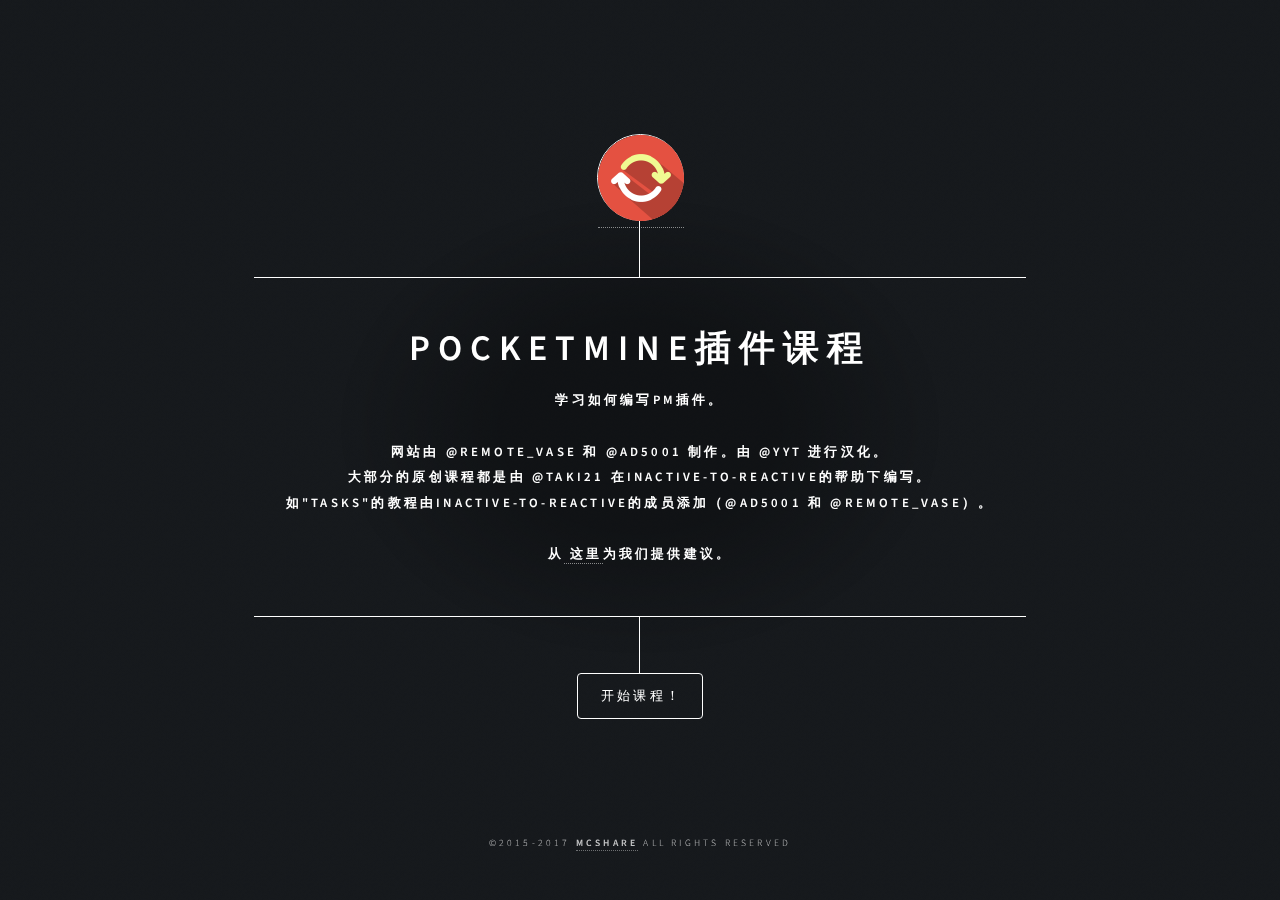
==== index.html @ d4e8ac36 "V1.0" ====
<!DOCTYPE HTML>

<html>

<head>
    <title>如何编写PM插件</title>
    <meta charset="utf-8" />
    <meta name="viewport" content="width=device-width, initial-scale=1, user-scalable=no" />
    <link rel="stylesheet" href="assets/css/main.css" />
    <noscript><link rel="stylesheet" href="assets/css/noscript.css" /></noscript>
</head>

<body>

    <!-- 包装 -->
    <div id="wrapper">

        <!-- 页眉 -->
        <header id="header">
            <div class="logo">
                <a href="#hidden" style="text-decoration:none;"><img src="./images/logo.png"></a>
            </div>
            <div class="content">
                <div class="inner">
                    <h1>PocketMine插件课程</h1>
                    <!-- 请勿随意更改此处作者、汉化者信息，谢谢！ -->
                    <p><b>学习如何编写PM插件。 <br> <br> 网站由 @remote_vase 和 @Ad5001 制作。由 @YYT 进行汉化。 
                    <br> 大部分的原创课程都是由 @Taki21 在Inactive-to-Reactive的帮助下编写。
                    <br> 如"Tasks"的教程由Inactive-To-Reactive的成员添加（@Ad5001 和 @remote_vase）。
                    <br> <br> 从<a href=" http://git.oschina.net/McShare/PM_Plugin_Tutorial/issues"> 这里</a>为我们提供建议。</b></p>
                </div>
            </div>
            <nav>
                <ul>
                    <li><a href="#intro">开始课程！</a></li>
                </ul>
            </nav>
        </header>

        <!-- 主体 -->
        <div id="main">
            <center class="article">
                <p>当前课程完成度：<span id="progress"></span></p>
                <progress value="" max="100" id="course"></progress><br>
            </center>
            <p>&nbsp;</p><br>

            <article id="intro">
                <p>从服务器加载页面中…</p>
            </article>

            <!-- 第一卷 -->
            <article id="Vol1">
                <p>从服务器加载页面中…</p>
            </article>

            <!-- 第二卷 -->
            <article id="Vol2">
                <p>从服务器加载页面中…</p>
            </article>

            <!-- 第三卷 -->
            <article id="Vol3">
                <p>从服务器加载页面中…</p>
            </article>

            <!-- 第四卷 -->
            <article id="Vol4">
                <p>从服务器加载页面中…</p>
            </article>

            <!-- 测试 -->
            <article id="quiz">
                <p>从服务器加载页面中…</p>
            </article>

            <!-- 隐藏 -->
            <article id="hidden">
                <!-- Did this one or people would have a lag and an error in the console :p -->
            </article>

        </div>

        <!-- 页脚 -->
        <footer id="footer">
            <p class="copyright">&copy;2015-2017 <a href="https://www.mcshare.net/"><b>MCSHARE</b></a> ALL RIGHTS RESERVED</p>
        </footer>

    </div>

    <!-- BG -->
    <div id="bg"></div>

    <!-- 脚本 -->
    <script src="assets/js/jquery.min.js"></script>
    <script src="assets/js/skel.min.js"></script>
    <script src="assets/js/main.js"></script>
    <script src="assets/js/util.js"></script>
    <script src="assets/js/pages.js"></script>
    <script src="assets/js/courseCalc.js"></script>

</body>

</html>
---- assets/css/main.css ----
@import url(font-awesome.min.css);
@import url("https://fonts.googleapis.com/css?family=Source+Sans+Pro:300italic,600italic,300,600");

/*
	Dimension by HTML5 UP
	html5up.net | @ajlkn
	Free for personal and commercial use under the CCA 3.0 license (html5up.net/license)
*/


/* Reset */

html,
body,
div,
span,
applet,
object,
iframe,
h1,
h2,
h3,
h4,
h5,
h6,
p,
blockquote,
pre,
a,
abbr,
acronym,
address,
big,
cite,
code,
del,
dfn,
em,
img,
ins,
kbd,
q,
s,
samp,
small,
strike,
strong,
sub,
sup,
tt,
var,
b,
u,
i,
center,
dl,
dt,
dd,
ol,
ul,
li,
fieldset,
form,
label,
legend,
table,
caption,
tbody,
tfoot,
thead,
tr,
th,
td,
article,
aside,
canvas,
details,
embed,
figure,
figcaption,
footer,
header,
hgroup,
menu,
nav,
output,
ruby,
section,
summary,
time,
mark,
audio,
video {
    margin: 0;
    padding: 0;
    border: 0;
    font-size: 100%;
    font: inherit;
    vertical-align: baseline;
}

article,
aside,
details,
figcaption,
figure,
footer,
header,
hgroup,
menu,
nav,
section {
    display: block;
}

body {
    line-height: 1;
}

ol,
ul {
    list-style: none;
}

blockquote,
q {
    quotes: none;
}

blockquote:before,
blockquote:after,
q:before,
q:after {
    content: '';
    content: none;
}

table {
    border-collapse: collapse;
    border-spacing: 0;
}

body {
    -webkit-text-size-adjust: none;
}


/* Box Model */

*,
*:before,
*:after {
    -moz-box-sizing: border-box;
    -webkit-box-sizing: border-box;
    box-sizing: border-box;
}


/* Basic */

@-ms-viewport {
    width: device-width;
}

@media screen and (max-width: 480px) {
    html,
    body {
        min-width: 320px;
    }
}

body {
    background: #1b1f22;
}

body.is-loading *,
body.is-loading *:before,
body.is-loading *:after,
body.is-switching *,
body.is-switching *:before,
body.is-switching *:after {
    -moz-animation: none !important;
    -webkit-animation: none !important;
    -ms-animation: none !important;
    animation: none !important;
    -moz-transition: none !important;
    -webkit-transition: none !important;
    -ms-transition: none !important;
    transition: none !important;
    -moz-transition-delay: none !important;
    -webkit-transition-delay: none !important;
    -ms-transition-delay: none !important;
    transition-delay: none !important;
}


/* Type */

html {
    font-size: 16pt;
}

@media screen and (max-width: 1680px) {
    html {
        font-size: 12pt;
    }
}

@media screen and (max-width: 736px) {
    html {
        font-size: 11pt;
    }
}

@media screen and (max-width: 360px) {
    html {
        font-size: 10pt;
    }
}

body,
input,
select,
textarea {
    color: #ffffff;
    font-family: "Source Sans Pro", sans-serif;
    font-weight: 300;
    font-size: 1rem;
    line-height: 1.65;
}

a {
    -moz-transition: color 0.2s ease-in-out, background-color 0.2s ease-in-out, border-bottom-color 0.2s ease-in-out;
    -webkit-transition: color 0.2s ease-in-out, background-color 0.2s ease-in-out, border-bottom-color 0.2s ease-in-out;
    -ms-transition: color 0.2s ease-in-out, background-color 0.2s ease-in-out, border-bottom-color 0.2s ease-in-out;
    transition: color 0.2s ease-in-out, background-color 0.2s ease-in-out, border-bottom-color 0.2s ease-in-out;
    border-bottom: dotted 1px rgba(255, 255, 255, 0.5);
    text-decoration: none;
    color: inherit;
}

a:hover {
    border-bottom-color: transparent;
}

strong,
b {
    color: #ffffff;
    font-weight: 600;
}

em,
i {
    font-style: italic;
}

p {
    margin: 0 0 2rem 0;
}

h1,
h2,
h3,
h4,
h5,
h6 {
    color: #ffffff;
    font-weight: 600;
    line-height: 1.5;
    margin: 0 0 1rem 0;
    text-transform: uppercase;
    letter-spacing: 0.2rem;
}

h1 a,
h2 a,
h3 a,
h4 a,
h5 a,
h6 a {
    color: inherit;
    text-decoration: none;
}

h1.major,
h2.major,
h3.major,
h4.major,
h5.major,
h6.major {
    border-bottom: solid 1px #ffffff;
    width: -moz-max-content;
    width: -webkit-max-content;
    width: -ms-max-content;
    width: max-content;
    padding-bottom: 0.5rem;
    margin: 0 0 2rem 0;
}

h1 {
    font-size: 2.25rem;
    line-height: 1.3;
    letter-spacing: 0.5rem;
}

h2 {
    font-size: 1.5rem;
    line-height: 1.4;
    letter-spacing: 0.5rem;
}

h3 {
    font-size: 1rem;
}

h4 {
    font-size: 0.8rem;
}

h5 {
    font-size: 0.7rem;
}

h6 {
    font-size: 0.6rem;
}

@media screen and (max-width: 736px) {
    h1 {
        font-size: 1.75rem;
        line-height: 1.4;
    }
    h2 {
        font-size: 1.25em;
        line-height: 1.5;
    }
}

sub {
    font-size: 0.8rem;
    position: relative;
    top: 0.5rem;
}

sup {
    font-size: 0.8rem;
    position: relative;
    top: -0.5rem;
}

blockquote {
    border-left: solid 4px #ffffff;
    font-style: italic;
    margin: 0 0 2rem 0;
    padding: 0.5rem 0 0.5rem 2rem;
}

code {
    background: rgba(255, 255, 255, 0.075);
    border-radius: 4px;
    font-family: "Courier New", monospace;
    font-size: 0.9rem;
    margin: 0 0.25rem;
    padding: 0.25rem 0.65rem;
}

pre {
    -webkit-overflow-scrolling: touch;
    font-family: "Courier New", monospace;
    font-size: 0.9rem;
    margin: 0 0 2rem 0;
}

pre code {
    display: block;
    line-height: 1.75;
    padding: 1rem 1.5rem;
    overflow-x: auto;
}

hr {
    border: 0;
    border-bottom: solid 1px #ffffff;
    margin: 2.75rem 0;
}

.align-left {
    text-align: left;
}

.align-center {
    text-align: center;
}

.align-right {
    text-align: right;
}


/* Form */

form {
    margin: 0 0 2.5rem 0;
}

form .field {
    margin: 0 0 1.5rem 0;
}

form .field.half {
    width: 50%;
    float: left;
    padding: 0 0 0 0.75rem;
}

form .field.half.first {
    padding: 0 0.75rem 0 0;
}

form>.actions {
    margin: 1.875rem 0 0 0 !important;
}

@media screen and (max-width: 736px) {
    form .field {
        margin: 0 0 1.125rem 0;
    }
    form .field.half {
        padding: 0 0 0 0.5625rem;
    }
    form .field.half.first {
        padding: 0 0.5625rem 0 0;
    }
    form>.actions {
        margin: 1.5rem 0 0 0 !important;
    }
}

@media screen and (max-width: 480px) {
    form .field.half {
        width: 100%;
        float: none;
        padding: 0;
    }
    form .field.half.first {
        padding: 0;
    }
}

label {
    color: #ffffff;
    display: block;
    font-size: 0.8rem;
    font-weight: 300;
    letter-spacing: 0.2rem;
    line-height: 1.5;
    margin: 0 0 1rem 0;
    text-transform: uppercase;
}

input[type="text"],
input[type="password"],
input[type="email"],
input[type="tel"],
select,
textarea {
    -moz-appearance: none;
    -webkit-appearance: none;
    -ms-appearance: none;
    appearance: none;
    -moz-transition: border-color 0.2s ease-in-out, box-shadow 0.2s ease-in-out, background-color 0.2s ease-in-out;
    -webkit-transition: border-color 0.2s ease-in-out, box-shadow 0.2s ease-in-out, background-color 0.2s ease-in-out;
    -ms-transition: border-color 0.2s ease-in-out, box-shadow 0.2s ease-in-out, background-color 0.2s ease-in-out;
    transition: border-color 0.2s ease-in-out, box-shadow 0.2s ease-in-out, background-color 0.2s ease-in-out;
    background: transparent;
    border-radius: 4px;
    border: solid 1px #ffffff;
    color: inherit;
    display: block;
    outline: 0;
    padding: 0 1rem;
    text-decoration: none;
    width: 100%;
}

input[type="text"]:invalid,
input[type="password"]:invalid,
input[type="email"]:invalid,
input[type="tel"]:invalid,
select:invalid,
textarea:invalid {
    box-shadow: none;
}

input[type="text"]:focus,
input[type="password"]:focus,
input[type="email"]:focus,
input[type="tel"]:focus,
select:focus,
textarea:focus {
    background: rgba(255, 255, 255, 0.075);
    border-color: #ffffff;
    box-shadow: 0 0 0 1px #ffffff;
}

select option {
    background: #1b1f22;
    color: #ffffff;
}

.select-wrapper {
    text-decoration: none;
    display: block;
    position: relative;
}

.select-wrapper:before {
    -moz-osx-font-smoothing: grayscale;
    -webkit-font-smoothing: antialiased;
    font-family: FontAwesome;
    font-style: normal;
    font-weight: normal;
    text-transform: none !important;
}

.select-wrapper:before {
    color: #ffffff;
    content: '\f107';
    display: block;
    height: 2.75rem;
    line-height: calc(2.75rem + 0em);
    pointer-events: none;
    position: absolute;
    right: 0;
    text-align: center;
    top: 0;
    width: 2.75rem;
}

.select-wrapper select::-ms-expand {
    display: none;
}

input[type="text"],
input[type="password"],
input[type="email"],
select {
    height: 2.75rem;
}

textarea {
    padding: 0.75rem 1rem;
}

input[type="checkbox"],
input[type="radio"] {
    -moz-appearance: none;
    -webkit-appearance: none;
    -ms-appearance: none;
    appearance: none;
    display: block;
    float: left;
    margin-right: -2rem;
    opacity: 0;
    width: 1rem;
    z-index: -1;
}

input[type="checkbox"]+label,
input[type="radio"]+label {
    text-decoration: none;
    -moz-user-select: none;
    -webkit-user-select: none;
    -ms-user-select: none;
    user-select: none;
    color: #ffffff;
    cursor: pointer;
    display: inline-block;
    font-size: 0.8rem;
    font-weight: 300;
    margin: 0 0 0.5rem 0;
    padding-left: 2.65rem;
    padding-right: 0.75rem;
    position: relative;
}

input[type="checkbox"]+label:before,
input[type="radio"]+label:before {
    -moz-osx-font-smoothing: grayscale;
    -webkit-font-smoothing: antialiased;
    font-family: FontAwesome;
    font-style: normal;
    font-weight: normal;
    text-transform: none !important;
}

input[type="checkbox"]+label:before,
input[type="radio"]+label:before {
    -moz-transition: border-color 0.2s ease-in-out, box-shadow 0.2s ease-in-out, background-color 0.2s ease-in-out;
    -webkit-transition: border-color 0.2s ease-in-out, box-shadow 0.2s ease-in-out, background-color 0.2s ease-in-out;
    -ms-transition: border-color 0.2s ease-in-out, box-shadow 0.2s ease-in-out, background-color 0.2s ease-in-out;
    transition: border-color 0.2s ease-in-out, box-shadow 0.2s ease-in-out, background-color 0.2s ease-in-out;
    border-radius: 4px;
    border: solid 1px #ffffff;
    content: '';
    display: inline-block;
    height: 1.65rem;
    left: 0;
    line-height: calc(1.58125rem + 0em);
    position: absolute;
    text-align: center;
    top: -0.125rem;
    width: 1.65rem;
}

input[type="checkbox"]:checked+label:before,
input[type="radio"]:checked+label:before {
    background: #ffffff !important;
    border-color: #ffffff !important;
    color: #1b1f22;
    content: '\f00c';
}

input[type="checkbox"]:focus+label:before,
input[type="radio"]:focus+label:before {
    background: rgba(255, 255, 255, 0.075);
    border-color: #ffffff;
    box-shadow: 0 0 0 1px #ffffff;
}

input[type="checkbox"]+label:before {
    border-radius: 4px;
}

input[type="radio"]+label:before {
    border-radius: 100%;
}

::-webkit-input-placeholder {
    color: rgba(255, 255, 255, 0.5) !important;
    opacity: 1.0;
}

:-moz-placeholder {
    color: rgba(255, 255, 255, 0.5) !important;
    opacity: 1.0;
}

::-moz-placeholder {
    color: rgba(255, 255, 255, 0.5) !important;
    opacity: 1.0;
}

:-ms-input-placeholder {
    color: rgba(255, 255, 255, 0.5) !important;
    opacity: 1.0;
}

.formerize-placeholder {
    color: rgba(255, 255, 255, 0.5) !important;
    opacity: 1.0;
}


/* Box */

.box {
    border-radius: 4px;
    border: solid 1px #ffffff;
    margin-bottom: 2rem;
    padding: 1.5em;
}

.box> :last-child,
.box> :last-child> :last-child,
.box> :last-child> :last-child> :last-child {
    margin-bottom: 0;
}

.box.alt {
    border: 0;
    border-radius: 0;
    padding: 0;
}


/* Icon */

.icon {
    text-decoration: none;
    border-bottom: none;
    position: relative;
}

.icon:before {
    -moz-osx-font-smoothing: grayscale;
    -webkit-font-smoothing: antialiased;
    font-family: FontAwesome;
    font-style: normal;
    font-weight: normal;
    text-transform: none !important;
}

.icon>.label {
    display: none;
}


/* Image */

.image {
    border-radius: 4px;
    border: 0;
    display: inline-block;
    position: relative;
}

.image:before {
    -moz-pointer-events: none;
    -webkit-pointer-events: none;
    -ms-pointer-events: none;
    pointer-events: none;
    background-image: url("../../images/overlay.png");
    background-color: rgba(19, 21, 25, 0.5);
    border-radius: 4px;
    content: '';
    display: block;
    height: 100%;
    left: 0;
    opacity: 0.5;
    position: absolute;
    top: 0;
    width: 100%;
}

.image img {
    border-radius: 4px;
    display: block;
}

.image.left,
.image.right {
    max-width: 40%;
}

.image.left img,
.image.right img {
    width: 100%;
}

.image.left {
    float: left;
    padding: 0 1.5em 1em 0;
    top: 0.25em;
}

.image.right {
    float: right;
    padding: 0 0 1em 1.5em;
    top: 0.25em;
}

.image.fit {
    display: block;
    margin: 0 0 2rem 0;
    width: 100%;
}

.image.fit img {
    width: 100%;
}

.image.main {
    display: block;
    margin: 2.5rem 0;
    width: 100%;
}

.image.main img {
    width: 100%;
}

@media screen and (max-width: 736px) {
    .image.main {
        margin: 2rem 0;
    }
}

@media screen and (max-width: 480px) {
    .image.main {
        margin: 1.5rem 0;
    }
}


/* List */

ol {
    list-style: decimal;
    margin: 0 0 2rem 0;
    padding-left: 1.25em;
}

ol li {
    padding-left: 0.25em;
}

ul {
    list-style: disc;
    margin: 0 0 2rem 0;
    padding-left: 1em;
}

ul li {
    padding-left: 0.5em;
}

ul.alt {
    list-style: none;
    padding-left: 0;
}

ul.alt li {
    border-top: solid 1px #ffffff;
    padding: 0.5em 0;
}

ul.alt li:first-child {
    border-top: 0;
    padding-top: 0;
}

ul.icons {
    cursor: default;
    list-style: none;
    padding-left: 0;
}

ul.icons li {
    display: inline-block;
    padding: 0 0.75em 0 0;
}

ul.icons li:last-child {
    padding-right: 0;
}

ul.icons li a {
    border-radius: 100%;
    box-shadow: inset 0 0 0 1px #ffffff;
    display: inline-block;
    height: 2.25rem;
    line-height: 2.25rem;
    text-align: center;
    width: 2.25rem;
}

ul.icons li a:hover {
    background-color: rgba(255, 255, 255, 0.075);
}

ul.icons li a:active {
    background-color: rgba(255, 255, 255, 0.175);
}

ul.actions {
    cursor: default;
    list-style: none;
    padding-left: 0;
}

ul.actions li {
    display: inline-block;
    padding: 0 1rem 0 0;
    vertical-align: middle;
}

ul.actions li:last-child {
    padding-right: 0;
}

ul.actions.small li {
    padding: 0 0.5rem 0 0;
}

ul.actions.vertical li {
    display: block;
    padding: 1rem 0 0 0;
}

ul.actions.vertical li:first-child {
    padding-top: 0;
}

ul.actions.vertical li>* {
    margin-bottom: 0;
}

ul.actions.vertical.small li {
    padding: 0.5rem 0 0 0;
}

ul.actions.vertical.small li:first-child {
    padding-top: 0;
}

ul.actions.fit {
    display: table;
    margin-left: -1rem;
    padding: 0;
    table-layout: fixed;
    width: calc(100% + 1rem);
}

ul.actions.fit li {
    display: table-cell;
    padding: 0 0 0 1rem;
}

ul.actions.fit li>* {
    margin-bottom: 0;
}

ul.actions.fit.small {
    margin-left: -0.5rem;
    width: calc(100% + 0.5rem);
}

ul.actions.fit.small li {
    padding: 0 0 0 0.5rem;
}

@media screen and (max-width: 480px) {
    ul.actions {
        margin: 0 0 2rem 0;
    }
    ul.actions li {
        padding: 1rem 0 0 0;
        display: block;
        text-align: center;
        width: 100%;
    }
    ul.actions li:first-child {
        padding-top: 0;
    }
    ul.actions li>* {
        width: 100%;
        margin: 0 !important;
    }
    ul.actions li>*.icon:before {
        margin-left: -2em;
    }
    ul.actions.small li {
        padding: 0.5rem 0 0 0;
    }
    ul.actions.small li:first-child {
        padding-top: 0;
    }
}

dl {
    margin: 0 0 2rem 0;
}

dl dt {
    display: block;
    font-weight: 600;
    margin: 0 0 1rem 0;
}

dl dd {
    margin-left: 2rem;
}


/* Table */

.table-wrapper {
    -webkit-overflow-scrolling: touch;
    overflow-x: auto;
}

table {
    margin: 0 0 2rem 0;
    width: 100%;
}

table tbody tr {
    border: solid 1px #ffffff;
    border-left: 0;
    border-right: 0;
}

table tbody tr:nth-child(2n+1) {
    background-color: rgba(255, 255, 255, 0.075);
}

table td {
    padding: 0.75em 0.75em;
}

table th {
    color: #ffffff;
    font-size: 0.9em;
    font-weight: 600;
    padding: 0 0.75em 0.75em 0.75em;
    text-align: left;
}

table thead {
    border-bottom: solid 2px #ffffff;
}

table tfoot {
    border-top: solid 2px #ffffff;
}

table.alt {
    border-collapse: separate;
}

table.alt tbody tr td {
    border: solid 1px #ffffff;
    border-left-width: 0;
    border-top-width: 0;
}

table.alt tbody tr td:first-child {
    border-left-width: 1px;
}

table.alt tbody tr:first-child td {
    border-top-width: 1px;
}

table.alt thead {
    border-bottom: 0;
}

table.alt tfoot {
    border-top: 0;
}


/* Button */

input[type="submit"],
input[type="reset"],
input[type="button"],
button,
.button {
    -moz-appearance: none;
    -webkit-appearance: none;
    -ms-appearance: none;
    appearance: none;
    -moz-transition: background-color 0.2s ease-in-out, color 0.2s ease-in-out;
    -webkit-transition: background-color 0.2s ease-in-out, color 0.2s ease-in-out;
    -ms-transition: background-color 0.2s ease-in-out, color 0.2s ease-in-out;
    transition: background-color 0.2s ease-in-out, color 0.2s ease-in-out;
    background-color: transparent;
    border-radius: 4px;
    border: 0;
    box-shadow: inset 0 0 0 1px #ffffff;
    color: #ffffff !important;
    cursor: pointer;
    display: inline-block;
    font-size: 0.8rem;
    font-weight: 300;
    height: 2.75rem;
    letter-spacing: 0.2rem;
    line-height: 2.75rem;
    outline: 0;
    padding: 0 1.25rem 0 1.35rem;
    text-align: center;
    text-decoration: none;
    text-transform: uppercase;
    white-space: nowrap;
}

input[type="submit"]:hover,
input[type="reset"]:hover,
input[type="button"]:hover,
button:hover,
.button:hover {
    background-color: rgba(255, 255, 255, 0.075);
}

input[type="submit"]:active,
input[type="reset"]:active,
input[type="button"]:active,
button:active,
.button:active {
    background-color: rgba(255, 255, 255, 0.175);
}

input[type="submit"].icon:before,
input[type="reset"].icon:before,
input[type="button"].icon:before,
button.icon:before,
.button.icon:before {
    margin-right: 0.5em;
}

input[type="submit"].fit,
input[type="reset"].fit,
input[type="button"].fit,
button.fit,
.button.fit {
    display: block;
    margin: 0 0 1rem 0;
    width: 100%;
}

input[type="submit"].special,
input[type="reset"].special,
input[type="button"].special,
button.special,
.button.special {
    background-color: #ffffff;
    color: #1b1f22 !important;
    font-weight: 600;
}

input[type="submit"].disabled,
input[type="submit"]:disabled,
input[type="reset"].disabled,
input[type="reset"]:disabled,
input[type="button"].disabled,
input[type="button"]:disabled,
button.disabled,
button:disabled,
.button.disabled,
.button:disabled {
    -moz-pointer-events: none;
    -webkit-pointer-events: none;
    -ms-pointer-events: none;
    pointer-events: none;
    cursor: default;
    opacity: 0.25;
}

input[type="submit"],
input[type="reset"],
input[type="button"],
button {
    line-height: calc(2.75rem - 2px);
}


/* BG */

#bg {
    -moz-transform: scale(1.0);
    -webkit-transform: scale(1.0);
    -ms-transform: scale(1.0);
    transform: scale(1.0);
    -webkit-backface-visibility: hidden;
    backface-visibility: hidden;
    position: fixed;
    top: 0;
    left: 0;
    width: 100%;
    height: 100vh;
    z-index: 1;
}

#bg:before,
#bg:after {
    content: '';
    display: block;
    position: absolute;
    top: 0;
    left: 0;
    width: 100%;
    height: 100%;
}

#bg:before {
    -moz-transition: background-color 2.5s ease-in-out;
    -webkit-transition: background-color 2.5s ease-in-out;
    -ms-transition: background-color 2.5s ease-in-out;
    transition: background-color 2.5s ease-in-out;
    -moz-transition-delay: 0.75s;
    -webkit-transition-delay: 0.75s;
    -ms-transition-delay: 0.75s;
    transition-delay: 0.75s;
    background-image: linear-gradient(to top, rgba(19, 21, 25, 0.5), rgba(19, 21, 25, 0.5)), url("../../images/overlay.png");
    background-size: auto, 256px 256px;
    background-position: center, center;
    background-repeat: no-repeat, repeat;
    z-index: 2;
}

#bg:after {
    -moz-transform: scale(1.125);
    -webkit-transform: scale(1.125);
    -ms-transform: scale(1.125);
    transform: scale(1.125);
    -moz-transition: -moz-transform 0.325s ease-in-out, -moz-filter 0.325s ease-in-out;
    -webkit-transition: -webkit-transform 0.325s ease-in-out, -webkit-filter 0.325s ease-in-out;
    -ms-transition: -ms-transform 0.325s ease-in-out, -ms-filter 0.325s ease-in-out;
    transition: transform 0.325s ease-in-out, filter 0.325s ease-in-out;
    background-image: url("https://cdn.securelist.com/files/2011/06/498.png");
    background-position: center;
    background-size: cover;
    background-repeat: no-repeat;
    z-index: 1;
}

body.is-article-visible #bg:after {
    -moz-transform: scale(1.0825);
    -webkit-transform: scale(1.0825);
    -ms-transform: scale(1.0825);
    transform: scale(1.0825);
    -moz-filter: blur(0.2rem);
    -webkit-filter: blur(0.2rem);
    -ms-filter: blur(0.2rem);
    filter: blur(0.2rem);
}

body.is-loading #bg:before {
    background-color: #000000;
}


/* Wrapper */

#wrapper {
    display: -moz-flex;
    display: -webkit-flex;
    display: -ms-flex;
    display: flex;
    -moz-flex-direction: column;
    -webkit-flex-direction: column;
    -ms-flex-direction: column;
    flex-direction: column;
    -moz-align-items: center;
    -webkit-align-items: center;
    -ms-align-items: center;
    align-items: center;
    -moz-justify-content: space-between;
    -webkit-justify-content: space-between;
    -ms-justify-content: space-between;
    justify-content: space-between;
    position: relative;
    min-height: 100vh;
    width: 100%;
    padding: 4rem 2rem;
    z-index: 3;
}

#wrapper:before {
    content: '';
    display: block;
}

@media screen and (max-width: 1680px) {
    #wrapper {
        padding: 3rem 2rem;
        background-image: url("https://cdn.securelist.com/files/2011/06/498.png")
    }
}

@media screen and (max-width: 736px) {
    #wrapper {
        padding: 2rem 1rem;
    }
}

@media screen and (max-width: 480px) {
    #wrapper {
        padding: 1rem;
    }
}


/* Header */

#header {
    display: -moz-flex;
    display: -webkit-flex;
    display: -ms-flex;
    display: flex;
    -moz-flex-direction: column;
    -webkit-flex-direction: column;
    -ms-flex-direction: column;
    flex-direction: column;
    -moz-align-items: center;
    -webkit-align-items: center;
    -ms-align-items: center;
    align-items: center;
    -moz-transition: -moz-transform 0.325s ease-in-out, -moz-filter 0.325s ease-in-out, opacity 0.325s ease-in-out;
    -webkit-transition: -webkit-transform 0.325s ease-in-out, -webkit-filter 0.325s ease-in-out, opacity 0.325s ease-in-out;
    -ms-transition: -ms-transform 0.325s ease-in-out, -ms-filter 0.325s ease-in-out, opacity 0.325s ease-in-out;
    transition: transform 0.325s ease-in-out, filter 0.325s ease-in-out, opacity 0.325s ease-in-out;
    background-image: -moz-radial-gradient(rgba(0, 0, 0, 0.25) 25%, transparent 55%);
    background-image: -webkit-radial-gradient(rgba(0, 0, 0, 0.25) 25%, transparent 55%);
    background-image: -ms-radial-gradient(rgba(0, 0, 0, 0.25) 25%, transparent 55%);
    background-image: radial-gradient(rgba(0, 0, 0, 0.25) 25%, transparent 55%);
    max-width: 100%;
    text-align: center;
}

#header>* {
    -moz-transition: opacity 0.325s ease-in-out;
    -webkit-transition: opacity 0.325s ease-in-out;
    -ms-transition: opacity 0.325s ease-in-out;
    transition: opacity 0.325s ease-in-out;
    position: relative;
    margin-top: 3.5rem;
}

#header>*:before {
    content: '';
    display: block;
    position: absolute;
    top: calc(-3.5rem - 1px);
    left: calc(50% - 1px);
    width: 1px;
    height: calc(3.5rem + 1px);
    background: #ffffff;
}

#header> :first-child {
    margin-top: 0;
}

#header> :first-child:before {
    display: none;
}

#header .logo {
    min-width: 87px;
    min-height: 87px;
    max-width: 87px;
    max-height: 87px;
    border: solid 1px #ffffff;
    border-radius: 100%;
}

#header .logo .icon:before {
    font-size: 2rem;
}

#header .content {
    border-style: solid;
    border-color: #ffffff;
    border-top-width: 1px;
    border-bottom-width: 1px;
    max-width: 100%;
}

#header .content .inner {
    -moz-transition: max-height 0.75s ease, padding 0.75s ease, opacity 0.325s ease-in-out;
    -webkit-transition: max-height 0.75s ease, padding 0.75s ease, opacity 0.325s ease-in-out;
    -ms-transition: max-height 0.75s ease, padding 0.75s ease, opacity 0.325s ease-in-out;
    transition: max-height 0.75s ease, padding 0.75s ease, opacity 0.325s ease-in-out;
    -moz-transition-delay: 0.25s;
    -webkit-transition-delay: 0.25s;
    -ms-transition-delay: 0.25s;
    transition-delay: 0.25s;
    padding: 3rem 2rem;
    max-height: 40rem;
    overflow: hidden;
}

#header .content .inner> :last-child {
    margin-bottom: 0;
}

#header .content p {
    text-transform: uppercase;
    letter-spacing: 0.2rem;
    font-size: 0.8rem;
    line-height: 2;
}

#header nav ul {
    display: -moz-flex;
    display: -webkit-flex;
    display: -ms-flex;
    display: flex;
    margin-bottom: 0;
    list-style: none;
    padding-left: 0;
    border: solid 1px #ffffff;
    border-radius: 4px;
}

#header nav ul li {
    padding-left: 0;
    border-left: solid 1px #ffffff;
}

#header nav ul li:first-child {
    border-left: 0;
}

#header nav ul li a {
    display: block;
    min-width: 7.5rem;
    height: 2.75rem;
    line-height: 2.75rem;
    padding: 0 1.25rem 0 1.45rem;
    text-transform: uppercase;
    letter-spacing: 0.2rem;
    font-size: 0.8rem;
    border-bottom: 0;
}

#header nav ul li a:hover {
    background-color: rgba(255, 255, 255, 0.075);
}

#header nav ul li a:active {
    background-color: rgba(255, 255, 255, 0.175);
}

#header nav.use-middle:after {
    content: '';
    display: block;
    position: absolute;
    top: 0;
    left: calc(50% - 1px);
    width: 1px;
    height: 100%;
    background: #ffffff;
}

#header nav.use-middle ul li.is-middle {
    border-left: 0;
}

body.is-article-visible #header {
    -moz-transform: scale(0.95);
    -webkit-transform: scale(0.95);
    -ms-transform: scale(0.95);
    transform: scale(0.95);
    -moz-filter: blur(0.1rem);
    -webkit-filter: blur(0.1rem);
    -ms-filter: blur(0.1rem);
    filter: blur(0.1rem);
    opacity: 0;
}

body.is-loading #header {
    -moz-filter: blur(0.125rem);
    -webkit-filter: blur(0.125rem);
    -ms-filter: blur(0.125rem);
    filter: blur(0.125rem);
}

body.is-loading #header>* {
    opacity: 0;
}

body.is-loading #header .content .inner {
    max-height: 0;
    padding-top: 0;
    padding-bottom: 0;
    opacity: 0;
}

@media screen and (max-width: 980px) {
    #header .content p br {
        display: none;
    }
}

@media screen and (max-width: 736px) {
    #header>* {
        margin-top: 2rem;
    }
    #header>*:before {
        top: calc(-2rem - 1px);
        height: calc(2rem + 1px);
    }
    #header .logo {
        min-width: 87px;
        min-height: 87px;
        max-width: 87px;
        max-height: 87px;
    }
    #header .logo .icon:before {
        font-size: 1.75rem;
    }
    #header .content .inner {
        padding: 2.5rem 1rem;
    }
    #header .content p {
        line-height: 1.875;
    }
}

@media screen and (max-width: 480px) {
    #header {
        padding: 1.5rem 0;
    }
    #header .content .inner {
        padding: 2.5rem 0;
    }
    #header nav ul {
        -moz-flex-direction: column;
        -webkit-flex-direction: column;
        -ms-flex-direction: column;
        flex-direction: column;
        min-width: 10rem;
        max-width: 100%;
    }
    #header nav ul li {
        border-left: 0;
        border-top: solid 1px #ffffff;
    }
    #header nav ul li:first-child {
        border-top: 0;
    }
    #header nav ul li a {
        height: 3rem;
        line-height: 3rem;
        min-width: 0;
        width: 100%;
    }
    #header nav.use-middle:after {
        display: none;
    }
}


/* Main */

#main {
    -moz-flex-grow: 1;
    -webkit-flex-grow: 1;
    -ms-flex-grow: 1;
    flex-grow: 1;
    -moz-flex-shrink: 1;
    -webkit-flex-shrink: 1;
    -ms-flex-shrink: 1;
    flex-shrink: 1;
    display: -moz-flex;
    display: -webkit-flex;
    display: -ms-flex;
    display: flex;
    -moz-align-items: center;
    -webkit-align-items: center;
    -ms-align-items: center;
    align-items: center;
    -moz-justify-content: center;
    -webkit-justify-content: center;
    -ms-justify-content: center;
    justify-content: center;
    -moz-flex-direction: column;
    -webkit-flex-direction: column;
    -ms-flex-direction: column;
    flex-direction: column;
    position: relative;
    max-width: 100%;
    z-index: 3;
}

#main article {
    -moz-transform: translateY(0.25rem);
    -webkit-transform: translateY(0.25rem);
    -ms-transform: translateY(0.25rem);
    transform: translateY(0.25rem);
    -moz-transition: opacity 0.325s ease-in-out, -moz-transform 0.325s ease-in-out;
    -webkit-transition: opacity 0.325s ease-in-out, -webkit-transform 0.325s ease-in-out;
    -ms-transition: opacity 0.325s ease-in-out, -ms-transform 0.325s ease-in-out;
    transition: opacity 0.325s ease-in-out, transform 0.325s ease-in-out;
    padding: 4.5rem 2.5rem 1.5rem 2.5rem;
    position: relative;
    width: 40rem;
    max-width: 100%;
    background-color: rgba(27, 31, 34, 0.85);
    border-radius: 4px;
    opacity: 0;
}

#main article.active {
    -moz-transform: translateY(0);
    -webkit-transform: translateY(0);
    -ms-transform: translateY(0);
    transform: translateY(0);
    opacity: 1;
}

#main article .close {
    display: block;
    position: absolute;
    top: 0;
    right: 0;
    width: 4rem;
    height: 4rem;
    cursor: pointer;
    text-indent: 4rem;
    overflow: hidden;
    white-space: nowrap;
}

#main article .close:before {
    -moz-transition: background-color 0.2s ease-in-out;
    -webkit-transition: background-color 0.2s ease-in-out;
    -ms-transition: background-color 0.2s ease-in-out;
    transition: background-color 0.2s ease-in-out;
    content: '';
    display: block;
    position: absolute;
    top: 0.75rem;
    left: 0.75rem;
    width: 2.5rem;
    height: 2.5rem;
    border-radius: 100%;
    background-position: center;
    background-image: url("data:image/svg+xml;charset=utf8,%3Csvg xmlns='http://www.w3.org/2000/svg' xmlns:xlink='http://www.w3.org/1999/xlink' width='20px' height='20px' viewBox='0 0 20 20' zoomAndPan='disable'%3E%3Cstyle%3Eline %7B stroke: %23ffffff%3B stroke-width: 1%3B %7D%3C/style%3E%3Cline x1='2' y1='2' x2='18' y2='18' /%3E%3Cline x1='18' y1='2' x2='2' y2='18' /%3E%3C/svg%3E");
    background-size: 20px 20px;
    background-repeat: no-repeat;
}

#main article .close:hover:before {
    background-color: rgba(255, 255, 255, 0.075);
}

#main article .close:active:before {
    background-color: rgba(255, 255, 255, 0.175);
}

@media screen and (max-width: 736px) {
    #main article {
        padding: 3.5rem 2rem 0.5rem 2rem;
    }
    #main article .close:before {
        top: 0.875rem;
        left: 0.875rem;
        width: 2.25rem;
        height: 2.25rem;
        background-size: 14px 14px;
    }
}

@media screen and (max-width: 480px) {
    #main article {
        padding: 3rem 1.5rem 0.5rem 1.5rem;
    }
}


/* Footer */

#footer {
    -moz-transition: -moz-transform 0.325s ease-in-out, -moz-filter 0.325s ease-in-out, opacity 0.325s ease-in-out;
    -webkit-transition: -webkit-transform 0.325s ease-in-out, -webkit-filter 0.325s ease-in-out, opacity 0.325s ease-in-out;
    -ms-transition: -ms-transform 0.325s ease-in-out, -ms-filter 0.325s ease-in-out, opacity 0.325s ease-in-out;
    transition: transform 0.325s ease-in-out, filter 0.325s ease-in-out, opacity 0.325s ease-in-out;
    width: 100%;
    max-width: 100%;
    margin-top: 2rem;
    text-align: center;
}

#footer .copyright {
    letter-spacing: 0.2rem;
    font-size: 0.6rem;
    opacity: 0.75;
    margin-bottom: 0;
    text-transform: uppercase;
}

body.is-article-visible #footer {
    -moz-transform: scale(0.95);
    -webkit-transform: scale(0.95);
    -ms-transform: scale(0.95);
    transform: scale(0.95);
    -moz-filter: blur(0.1rem);
    -webkit-filter: blur(0.1rem);
    -ms-filter: blur(0.1rem);
    filter: blur(0.1rem);
    opacity: 0;
}

body.is-loading #footer {
    opacity: 0;
}

progress {
    border: 1px solid white;
    border-radius: 10px;
    background-color: white;
}

progress::-moz-progress-bar {
    border-radius: 10px;
    border: 1px solid lightgray;
    background-color: lightgray;
}

progress::-webkit-progress-bar {
    border-radius: 10px;
    border: 1px solid lightgray;
    background-color: lightgray;
}

center.article {
    background-color: rgba(27, 31, 34, 0.85);
    border: 1px solid rgba(27, 31, 34, 0.85);
    border-radius: 4px;
    padding: 4.5rem 2.5rem 1.5rem 2.5rem;
}
---- assets/css/noscript.css ----
/*
	Dimension by HTML5 UP
	html5up.net | @ajlkn
	Free for personal and commercial use under the CCA 3.0 license (html5up.net/license)
*/

/* Main */

	#main article {
		opacity: 1;
		margin: 4rem 0 0 0;
	}
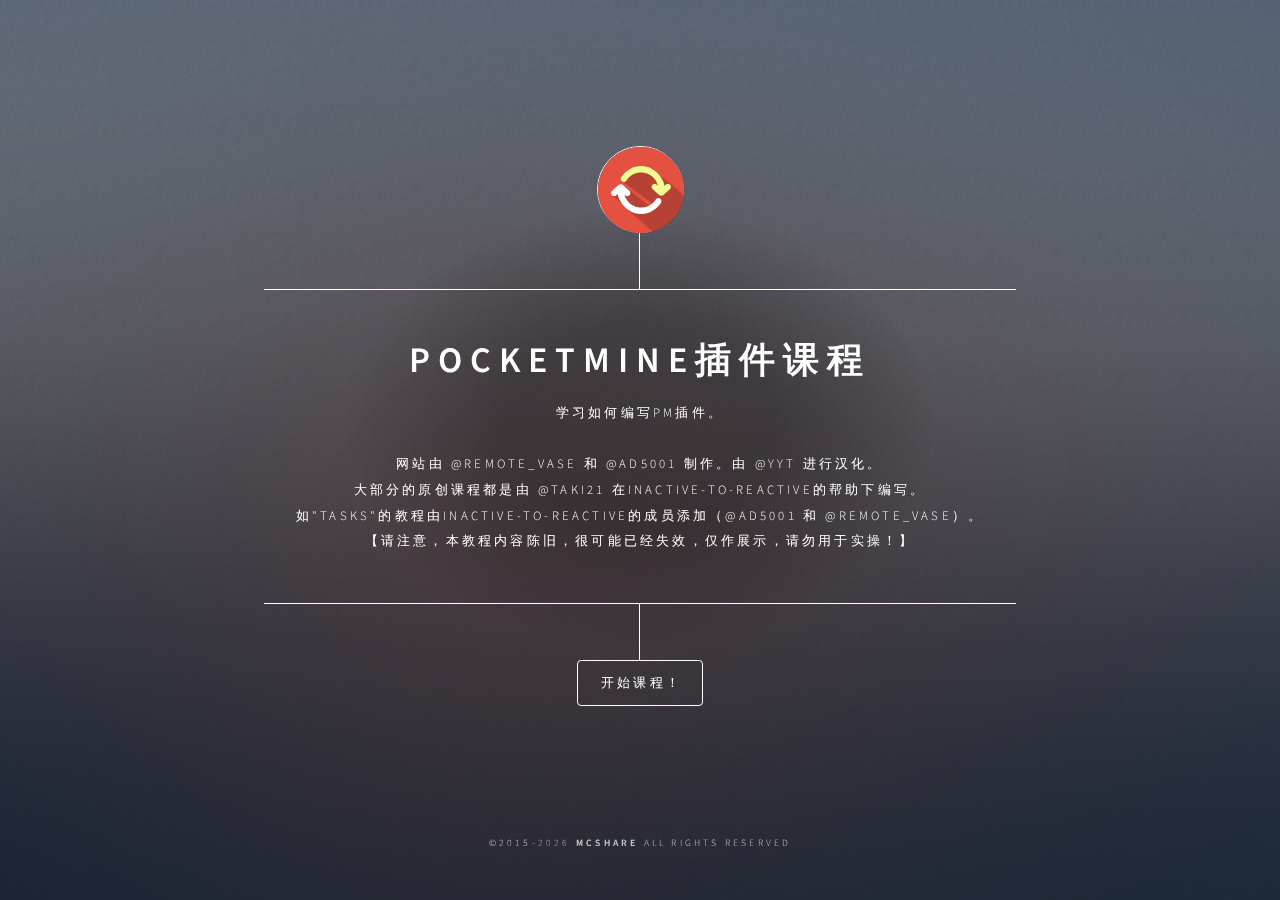
==== commit 5b434067: "更改一些内容" ====
--- a/index.html
+++ b/index.html
@@ -8,14 +8,15 @@
     <meta name="viewport" content="width=device-width, initial-scale=1, user-scalable=no" />
     <link rel="stylesheet" href="assets/css/main.css" />
     <noscript><link rel="stylesheet" href="assets/css/noscript.css" /></noscript>
+    <link rel="icon" href="/images/logo.png">
 </head>
 
 <body>
 
-    <!-- 包装 -->
+    <!-- Wapper -->
     <div id="wrapper">
 
-        <!-- 页眉 -->
+        <!-- Header -->
         <header id="header">
             <div class="logo">
                 <a href="#hidden" style="text-decoration:none;"><img src="./images/logo.png"></a>
@@ -24,10 +25,11 @@
                 <div class="inner">
                     <h1>PocketMine插件课程</h1>
                     <!-- 请勿随意更改此处作者、汉化者信息，谢谢！ -->
-                    <p><b>学习如何编写PM插件。 <br> <br> 网站由 @remote_vase 和 @Ad5001 制作。由 @YYT 进行汉化。 
+                    <p>学习如何编写PM插件。 <br> <br> 网站由 @remote_vase 和 @Ad5001 制作。由 @YYT 进行汉化。 
                     <br> 大部分的原创课程都是由 @Taki21 在Inactive-to-Reactive的帮助下编写。
                     <br> 如"Tasks"的教程由Inactive-To-Reactive的成员添加（@Ad5001 和 @remote_vase）。
-                    <br> <br> 从<a href=" http://git.oschina.net/McShare/PM_Plugin_Tutorial/issues"> 这里</a>为我们提供建议。</b></p>
+                    <br> 【请注意，本教程内容陈旧，很可能已经失效，仅作展示，请勿用于实操！】
+                    </p>
                 </div>
             </div>
             <nav>
@@ -37,7 +39,7 @@
             </nav>
         </header>
 
-        <!-- 主体 -->
+        <!-- Body -->
         <div id="main">
             <center class="article">
                 <p>当前课程完成度：<span id="progress"></span></p>
@@ -74,16 +76,16 @@
                 <p>从服务器加载页面中…</p>
             </article>
 
-            <!-- 隐藏 -->
+            <!-- 彩蛋 -->
             <article id="hidden">
                 <!-- Did this one or people would have a lag and an error in the console :p -->
             </article>
 
         </div>
 
-        <!-- 页脚 -->
+        <!-- Footer -->
         <footer id="footer">
-            <p class="copyright">&copy;2015-2017 <a href="https://www.mcshare.net/"><b>MCSHARE</b></a> ALL RIGHTS RESERVED</p>
+            <p class="copyright">&copy;2015-<a id="y" class="copyright"></a> <a href="https://www.mcshare.net/"><b>MCSHARE</b></a> ALL RIGHTS RESERVED</p>
         </footer>
 
     </div>
@@ -91,13 +93,18 @@
     <!-- BG -->
     <div id="bg"></div>
 
-    <!-- 脚本 -->
+    <!-- Script -->
     <script src="assets/js/jquery.min.js"></script>
     <script src="assets/js/skel.min.js"></script>
     <script src="assets/js/main.js"></script>
     <script src="assets/js/util.js"></script>
     <script src="assets/js/pages.js"></script>
     <script src="assets/js/courseCalc.js"></script>
+    <script>
+        var date = new Date()<!--获得日期数据-->
+        var y = date.getFullYear();<!--年-->
+        document.getElementById("y").innerHTML =y;
+    </script>
 
 </body>
 
--- a/assets/css/main.css
+++ b/assets/css/main.css
@@ -1,5 +1,5 @@
 @import url(font-awesome.min.css);
-@import url("https://fonts.googleapis.com/css?family=Source+Sans+Pro:300italic,600italic,300,600");
+@import url("https://fonts.geekzu.org/css?family=Source+Sans+Pro:300italic,600italic,300,600");
 
 /*
 	Dimension by HTML5 UP
@@ -234,7 +234,6 @@
     -webkit-transition: color 0.2s ease-in-out, background-color 0.2s ease-in-out, border-bottom-color 0.2s ease-in-out;
     -ms-transition: color 0.2s ease-in-out, background-color 0.2s ease-in-out, border-bottom-color 0.2s ease-in-out;
     transition: color 0.2s ease-in-out, background-color 0.2s ease-in-out, border-bottom-color 0.2s ease-in-out;
-    border-bottom: dotted 1px rgba(255, 255, 255, 0.5);
     text-decoration: none;
     color: inherit;
 }
@@ -1200,7 +1199,7 @@
     -webkit-transition: -webkit-transform 0.325s ease-in-out, -webkit-filter 0.325s ease-in-out;
     -ms-transition: -ms-transform 0.325s ease-in-out, -ms-filter 0.325s ease-in-out;
     transition: transform 0.325s ease-in-out, filter 0.325s ease-in-out;
-    background-image: url("https://cdn.securelist.com/files/2011/06/498.png");
+    background-image: url("/images/bg.jpg");
     background-position: center;
     background-size: cover;
     background-repeat: no-repeat;
